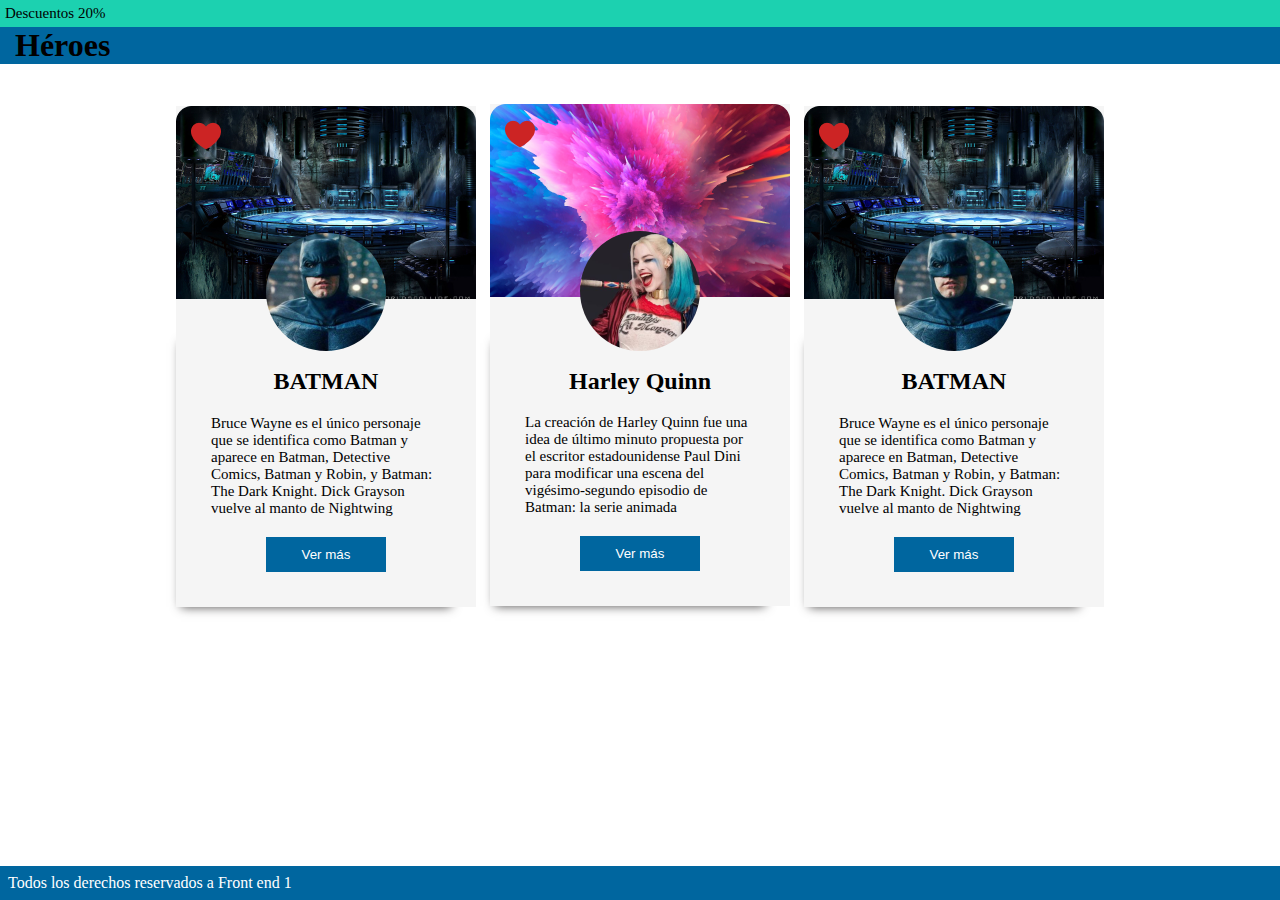
==== clases/clase7-position/index.html @ f1b41439 "test de rutas" ====
<!DOCTYPE html>
<html lang="en">
  <head>
    <meta charset="UTF-8" />
    <meta name="viewport" content="width=device-width, initial-scale=1.0" />
    <link rel="stylesheet" href="./css/stylesheet.css" />
    <title>Heroes</title>
  </head>
  <body>
    <header>
      <p class="descuento">Descuentos 20%</p>
      <h1>Héroes</h1>
    </header>
    <section>
      <div class="main">
        <div class="content">
          <div class="img">
            <img src="./img/me-gusta.png" class="favorito" />
            <img src="./img/banner-batman.png" alt="banner-batman" />
            <img
              src="./img/logo-batman.png"
              class="img-perfil"
              alt="logo-batman"
            />
          </div>
          <div class="informacion">
            <h2>BATMAN</h2>
            <p>
              Bruce Wayne es el único personaje que se identifica como Batman y
              aparece en Batman, Detective Comics, Batman y Robin, y Batman: The
              Dark Knight. Dick Grayson vuelve al manto de Nightwing
            </p>
            <button class="boton">Ver más</button>
          </div>
        </div>

        <div class="content">
          <div>
            <img src="./img/me-gusta.png" class="favorito" alt="" />
            <img src="./img/banner-harly.png" alt="banner-harly" />
            <img src="./img/harly.png" class="img-perfil" alt="logo-harly" />
          </div>
          <div class="informacion">
            <h2>Harley Quinn</h2>
            <p>
              La creación de Harley Quinn fue una idea de último minuto
              propuesta por el escritor estadounidense Paul Dini para modificar
              una escena del vigésimo-segundo episodio de Batman: la serie
              animada
            </p>
            <button class="boton">Ver más</button>
          </div>
        </div>

        <div class="content">
          <div class="img">
            <img src="./img/me-gusta.png" class="favorito" alt="" />
            <img src="./img/banner-batman.png" alt="banner-batman" />
            <img
              src="./img/logo-batman.png"
              class="img-perfil"
              alt="logo-batman"
            />
          </div>
          <div class="informacion">
            <h2>BATMAN</h2>
            <p>
              Bruce Wayne es el único personaje que se identifica como Batman y
              aparece en Batman, Detective Comics, Batman y Robin, y Batman: The
              Dark Knight. Dick Grayson vuelve al manto de Nightwing
            </p>
            <button class="boton">Ver más</button>
          </div>
        </div>
      </div>
    </section>
  </body>
  <footer>Todos los derechos reservados a Front end 1</footer>
</html>
---- clases/clase7-position/css/stylesheet.css ----
body{
    margin: 0;
}
header{
    background: #00669F;

}
h1{
   background-color: #00669F;
   margin: 0px;
   margin-left: 15px;
}
.descuento{
    background-color: #1CD1B0;
    padding: 5px;
    margin: 0;
}
.main{
    margin: 30px 30px;
    text-align: center;  
}
.content{
    width: 300px;
    position: relative;
    display: inline-block;
    margin: 10px 5px;
    background: #f5f5f5;
    
}
.favorito{
    position: absolute;
    top: 15px;
    left: 15px;
}
.img-perfil{
    border-radius: 50%;
    position: relative;
    bottom: 70px;
    z-index: 1;
}
.informacion{ 
    position: absolute;
    padding: 35px;
    top: 65%;
    box-shadow: -10px 15px 10px -15px #4f4d4d;
    background-color:  #f5f5f5;
}
p{
 text-align:left;
 font-size: 15px;
}
.boton{
  background-color: #00669F;
  width: 120px;
  height: 35px;
  color: white;
  border: none;
  margin-top: 5px;;
}
footer{
    background-color: #00669F;
    text-align: left;
    color: white;
    padding: 8px;
    position: fixed;
    bottom: 0;
    width: 100%
}
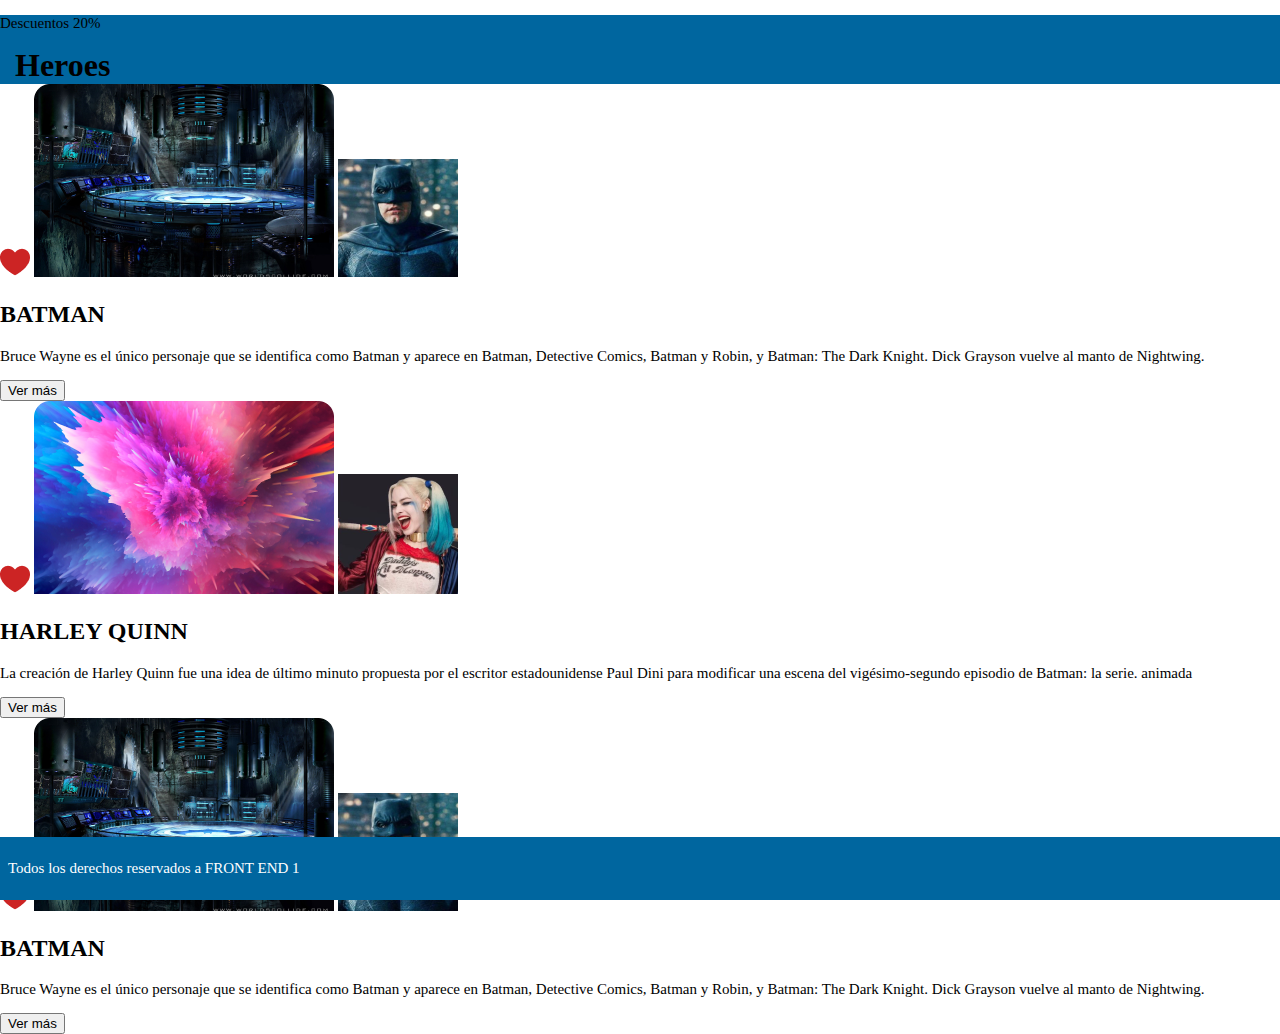
==== commit 88e48e4c: "agregando clase10-diseñoAdaptativo" ====
--- a/clases/clase7-position/index.html
+++ b/clases/clase7-position/index.html
@@ -3,77 +3,69 @@
   <head>
     <meta charset="UTF-8" />
     <meta name="viewport" content="width=device-width, initial-scale=1.0" />
-    <link rel="stylesheet" href="./css/stylesheet.css" />
+    <link rel="stylesheet" href="./css/stylesheet.css">
     <title>Heroes</title>
   </head>
   <body>
     <header>
-      <p class="descuento">Descuentos 20%</p>
-      <h1>Héroes</h1>
+      <p class="discount">Descuentos 20%</p>
+      <h1>Heroes</h1>
     </header>
-    <section>
-      <div class="main">
-        <div class="content">
-          <div class="img">
-            <img src="./img/me-gusta.png" class="favorito" />
-            <img src="./img/banner-batman.png" alt="banner-batman" />
-            <img
-              src="./img/logo-batman.png"
-              class="img-perfil"
-              alt="logo-batman"
-            />
+    <main>
+      <section class="heroes-section">
+        <div class="card">
+          <div class="card-images">
+            <img src="./img/me-gusta.png" alt="like" class="like"/>
+            <img src="./img/banner-batman.png" alt="batman-banner" class="banner"/>
+            <img src="./img/logo-batman.png" alt="batman-logo" class="logo"/>
           </div>
-          <div class="informacion">
+          <div class="card-info">
             <h2>BATMAN</h2>
-            <p>
+            <p class="description">
               Bruce Wayne es el único personaje que se identifica como Batman y
               aparece en Batman, Detective Comics, Batman y Robin, y Batman: The
-              Dark Knight. Dick Grayson vuelve al manto de Nightwing
+              Dark Knight. Dick Grayson vuelve al manto de Nightwing.
             </p>
-            <button class="boton">Ver más</button>
+            <button>Ver más</button>
           </div>
         </div>
-
-        <div class="content">
-          <div>
-            <img src="./img/me-gusta.png" class="favorito" alt="" />
-            <img src="./img/banner-harly.png" alt="banner-harly" />
-            <img src="./img/harly.png" class="img-perfil" alt="logo-harly" />
+        <div class="card">
+          <div class="card-images">
+            <img src="./img/me-gusta.png" alt="like" class="like"/>
+            <img src="./img/banner-harly.png" alt="harley-banner" class="banner"/>
+            <img src="./img/harly.png" alt="harley-logo" class="logo"/>
           </div>
-          <div class="informacion">
-            <h2>Harley Quinn</h2>
-            <p>
+          <div class="card-info">
+            <h2>HARLEY QUINN</h2>
+            <p class="description">
               La creación de Harley Quinn fue una idea de último minuto
               propuesta por el escritor estadounidense Paul Dini para modificar
-              una escena del vigésimo-segundo episodio de Batman: la serie
+              una escena del vigésimo-segundo episodio de Batman: la serie.
               animada
             </p>
-            <button class="boton">Ver más</button>
+            <button>Ver más</button>
           </div>
         </div>
-
-        <div class="content">
-          <div class="img">
-            <img src="./img/me-gusta.png" class="favorito" alt="" />
-            <img src="./img/banner-batman.png" alt="banner-batman" />
-            <img
-              src="./img/logo-batman.png"
-              class="img-perfil"
-              alt="logo-batman"
-            />
+        <div class="card">
+          <div class="card-images">
+            <img src="./img/me-gusta.png" alt="like" class="like"/>
+            <img src="./img/banner-batman.png" alt="batman-banner" class="banner"/>
+            <img src="./img/logo-batman.png" alt="batman-logo" class="logo"/>
           </div>
-          <div class="informacion">
+          <div class="card-info">
             <h2>BATMAN</h2>
-            <p>
+            <p class="description">
               Bruce Wayne es el único personaje que se identifica como Batman y
               aparece en Batman, Detective Comics, Batman y Robin, y Batman: The
-              Dark Knight. Dick Grayson vuelve al manto de Nightwing
+              Dark Knight. Dick Grayson vuelve al manto de Nightwing.
             </p>
-            <button class="boton">Ver más</button>
+            <button>Ver más</button>
           </div>
         </div>
-      </div>
-    </section>
+      </section>
+    </main>
+    <footer>
+      <p>Todos los derechos reservados a FRONT END 1</p>
+    </footer>
   </body>
-  <footer>Todos los derechos reservados a Front end 1</footer>
 </html>
